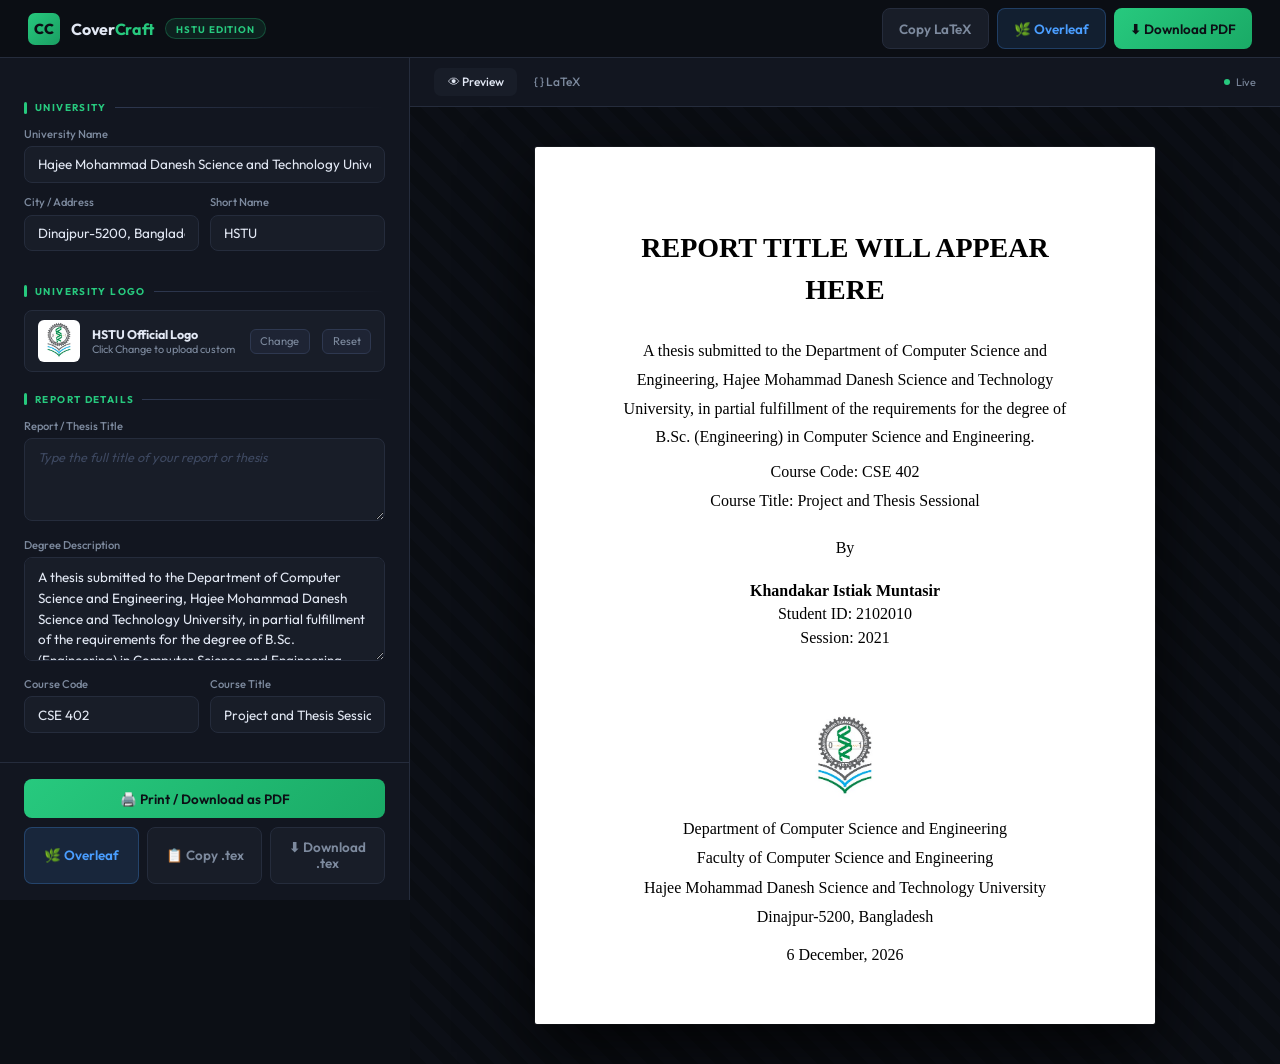
==== index.html @ f92fb7bc "Add files via upload new files uploaded" ====
<!DOCTYPE html>
<html lang="en">
<head>
  <meta charset="UTF-8"/>
  <meta name="viewport" content="width=device-width, initial-scale=1.0"/>
  <title>CoverCraft — HSTU Edition</title>
  <link href="https://fonts.googleapis.com/css2?family=Outfit:wght@300;400;500;600;700&display=swap" rel="stylesheet"/>
  <link rel="stylesheet" href="css/style.css"/>
</head>
<body>
<nav>
  <div class="nav-l">
    <div class="nav-logo">CC</div>
    <div class="nav-name">Cover<span>Craft</span></div>
    <div class="badge">HSTU Edition</div>
  </div>
  <div class="nav-r">
    <button class="btn bg" onclick="copyLatex()">Copy LaTeX</button>
    <button class="btn bb" onclick="openOverleaf()">🌿 Overleaf</button>
    <button class="btn bp" onclick="printPDF()">⬇ Download PDF</button>
  </div>
</nav>
<div class="workspace">
  <div class="form-panel">
    <div class="form-scroll">
      <div class="sec">University</div>
      <div class="field"><label>University Name</label><input id="uniName" value="Hajee Mohammad Danesh Science and Technology University" oninput="render()"/></div>
      <div class="r2">
        <div class="field"><label>City / Address</label><input id="uniCity" value="Dinajpur-5200, Bangladesh" oninput="render()"/></div>
        <div class="field"><label>Short Name</label><input id="uniShort" value="HSTU" oninput="render()"/></div>
      </div>
      <div class="sec">University Logo</div>
      <div class="logo-strip">
        <img id="logoThumb" class="logo-thumb" src="assets/hstu_logo.png" alt="logo"/>
        <div class="logo-info"><strong id="logoName">HSTU Official Logo</strong><span>Click Change to upload custom</span></div>
        <button class="bsm" onclick="document.getElementById('logoFileInput').click()">Change</button>
        <button class="bsm" onclick="resetLogo()">Reset</button>
        <input type="file" id="logoFileInput" accept="image/*" onchange="handleLogo(event)"/>
      </div>
      <div class="sec">Report Details</div>
      <div class="field"><label>Report / Thesis Title</label><textarea id="repTitle" rows="3" placeholder="Type the full title of your report or thesis" oninput="render()"></textarea></div>
      <div class="field"><label>Degree Description</label><textarea id="degDesc" rows="4" oninput="render()">A thesis submitted to the Department of Computer Science and Engineering, Hajee Mohammad Danesh Science and Technology University, in partial fulfillment of the requirements for the degree of B.Sc. (Engineering) in Computer Science and Engineering.</textarea></div>
      <div class="r2">
        <div class="field"><label>Course Code</label><input id="courseCode" value="CSE 402" oninput="render()"/></div>
        <div class="field"><label>Course Title</label><input id="courseTitle" value="Project and Thesis Sessional" oninput="render()"/></div>
      </div>
      <div class="sec">Department &amp; Faculty</div>
      <div class="field"><label>Department</label>
        <select id="deptSel" onchange="onDeptChange()">
          <optgroup label="── Faculty of Computer Science and Engineering ──">
            <option value="Computer Science and Engineering" selected>Computer Science and Engineering</option>
            <option value="Electrical and Electronic Engineering">Electrical and Electronic Engineering</option>
            <option value="Electronics and Communication Engineering">Electronics and Communication Engineering</option>
          </optgroup>
          <optgroup label="── Faculty of Agriculture ──">
            <option value="Agronomy">Agronomy</option>
            <option value="Horticulture">Horticulture</option>
            <option value="Soil Science">Soil Science</option>
            <option value="Entomology">Entomology</option>
            <option value="Plant Pathology">Plant Pathology</option>
            <option value="Genetics and Plant Breeding">Genetics and Plant Breeding</option>
            <option value="Crop Physiology and Ecology">Crop Physiology and Ecology</option>
            <option value="Agricultural Extension">Agricultural Extension</option>
            <option value="Agricultural Chemistry">Agricultural Chemistry</option>
            <option value="Agroforestry and Environment">Agroforestry and Environment</option>
            <option value="Biochemistry and Molecular Biology">Biochemistry and Molecular Biology</option>
          </optgroup>
          <optgroup label="── Faculty of Engineering ──">
            <option value="Agricultural and Industrial Engineering">Agricultural and Industrial Engineering</option>
            <option value="Food Processing and Preservation">Food Processing and Preservation</option>
            <option value="Food Engineering and Technology">Food Engineering and Technology</option>
            <option value="Food Science and Nutrition">Food Science and Nutrition</option>
            <option value="Architecture">Architecture</option>
            <option value="Civil Engineering">Civil Engineering</option>
            <option value="Mechanical Engineering">Mechanical Engineering</option>
          </optgroup>
          <optgroup label="── Faculty of Veterinary and Animal Science ──">
            <option value="Anatomy and Histology">Anatomy and Histology</option>
            <option value="Animal Science">Animal Science</option>
            <option value="Dairy and Poultry Science">Dairy and Poultry Science</option>
            <option value="Genetics and Animal Breeding">Genetics and Animal Breeding</option>
            <option value="Microbiology">Microbiology</option>
            <option value="Medicine, Surgery and Obstetrics">Medicine, Surgery and Obstetrics</option>
            <option value="Pathology and Parasitology">Pathology and Parasitology</option>
            <option value="Physiology and Pharmacology">Physiology and Pharmacology</option>
          </optgroup>
          <optgroup label="── Faculty of Business Studies ──">
            <option value="Accounting">Accounting</option>
            <option value="Finance and Banking">Finance and Banking</option>
            <option value="Management">Management</option>
            <option value="Marketing">Marketing</option>
          </optgroup>
          <optgroup label="── Faculty of Science ──">
            <option value="Chemistry">Chemistry</option>
            <option value="Physics">Physics</option>
            <option value="Mathematics">Mathematics</option>
            <option value="Statistics">Statistics</option>
          </optgroup>
          <optgroup label="── Faculty of Fisheries ──">
            <option value="Fisheries Biology and Genetics">Fisheries Biology and Genetics</option>
            <option value="Fisheries Management">Fisheries Management</option>
            <option value="Fisheries Technology">Fisheries Technology</option>
            <option value="Aquaculture">Aquaculture</option>
          </optgroup>
          <optgroup label="── Faculty of Social Science and Humanities ──">
            <option value="English">English</option>
            <option value="Economics">Economics</option>
            <option value="Sociology">Sociology</option>
            <option value="Development Studies">Development Studies</option>
          </optgroup>
          <option value="custom">Custom / Other</option>
        </select>
      </div>
      <div class="field" id="deptCustWrap" style="display:none"><label>Custom Department</label><input id="deptCust" placeholder="Type department name" oninput="render()"/></div>
      <div class="field"><label>Faculty</label>
        <select id="facSel" onchange="onFacChange()">
          <option value="Computer Science and Engineering" selected>Faculty of Computer Science and Engineering</option>
          <option value="Agriculture">Faculty of Agriculture</option>
          <option value="Engineering">Faculty of Engineering</option>
          <option value="Veterinary and Animal Science">Faculty of Veterinary and Animal Science</option>
          <option value="Business Studies">Faculty of Business Studies</option>
          <option value="Science">Faculty of Science</option>
          <option value="Fisheries">Faculty of Fisheries</option>
          <option value="Social Science and Humanities">Faculty of Social Science and Humanities</option>
          <option value="custom">Custom / Other</option>
        </select>
      </div>
      <div class="field" id="facCustWrap" style="display:none"><label>Custom Faculty</label><input id="facCust" placeholder="Type faculty name" oninput="render()"/></div>
      <div class="sec">Group Members <span style="font-size:.6rem;color:var(--muted);font-weight:400;text-transform:none;letter-spacing:0">(max 3)</span></div>
      <div class="members-wrap" id="membersList"></div>
      <button class="btn-add-m" id="addMemberBtn" onclick="addMember()">+ Add Member</button>
      <div class="sec">Submission Date</div>
      <div class="field"><label>Date</label><input id="subDate" type="date" oninput="render()"/></div>
      <div style="height:1rem"></div>
    </div>
    <div class="actions">
      <button class="btn bp" onclick="printPDF()">🖨️ Print / Download as PDF</button>
      <div class="btn-row3">
        <button class="btn bb" onclick="openOverleaf()">🌿 Overleaf</button>
        <button class="btn bg" onclick="copyLatex()">📋 Copy .tex</button>
        <button class="btn bg" onclick="downloadTex()">⬇ Download .tex</button>
      </div>
    </div>
  </div>
  <div class="preview-panel">
    <div class="preview-bar">
      <div class="tabs">
        <button class="ptab on" id="tab-prev" onclick="switchTab('prev')">👁 Preview</button>
        <button class="ptab" id="tab-latex" onclick="switchTab('latex')">{ } LaTeX</button>
      </div>
      <div class="live"><div class="live-dot"></div> Live</div>
    </div>
    <div class="canvas-area" id="pane-prev">
      <div class="cover-paper" id="coverPaper">
        <div class="cp-title" id="cp-title">REPORT TITLE WILL APPEAR HERE</div>
        <div class="t12 cp-desc" id="cp-desc"></div>
        <div class="t12" id="cp-code"></div>
        <div class="t12" id="cp-ctitle"></div>
        <div class="t12 cp-by">By</div>
        <table class="cp-members-table"><tbody id="cp-mtbody"></tbody></table>
        <div class="spacer"></div>
        <img id="cp-logo" class="cp-logo" src="assets/hstu_logo.png" alt="HSTU Logo"/>
        <div class="cp-dept" id="cp-dept"></div>
        <div class="cp-date" id="cp-date"></div>
      </div>
    </div>
    <div class="latex-pane" id="pane-latex">
      <div class="latex-toolbar">
        <div class="latex-file"><div class="dot-green"></div> main.tex</div>
        <div class="latex-actions">
          <button class="btn bg sm" onclick="copyLatex()">Copy</button>
          <button class="btn bg sm" onclick="downloadTex()">Download</button>
        </div>
      </div>
      <textarea id="latexSrc" spellcheck="false" readonly></textarea>
    </div>
  </div>
</div>
<div id="printFrame"></div>
<div class="toast" id="toast"><span id="toast-icon">✓</span><span id="toast-msg">Done!</span></div>
<script src="js/members.js"></script>
<script src="js/latex.js"></script>
<script src="js/pdf.js"></script>
<script src="js/app.js"></script>
</body>
</html>
---- css/style.css ----
/* ============================================================
   CoverCraft — HSTU Edition
   style.css
   ============================================================ */

/* ── RESET & VARIABLES ── */
*, *::before, *::after { box-sizing: border-box; margin: 0; padding: 0; }

:root {
  --bg:         #0c0f15;
  --panel:      #121620;
  --card:       #181d28;
  --card2:      #1e2434;
  --border:     #252c3c;
  --border2:    #2e3850;
  --green:      #27c97e;
  --green-dim:  rgba(39, 201, 126, 0.10);
  --green-glow: rgba(39, 201, 126, 0.22);
  --blue:       #4a9eff;
  --text:       #e2e8f4;
  --sub:        #7d8a9e;
  --muted:      #3d4860;
  --font:       'Outfit', sans-serif;
  --serif:      'Times New Roman', Times, serif;
}

/* ── BASE ── */
body {
  font-family: var(--font);
  background: var(--bg);
  color: var(--text);
  min-height: 100vh;
  display: flex;
  flex-direction: column;
}

body::before {
  content: '';
  position: fixed;
  inset: 0;
  pointer-events: none;
  z-index: 0;
  background-image: radial-gradient(rgba(39, 201, 126, 0.04) 1px, transparent 1px);
  background-size: 30px 30px;
}

/* ── NAV ── */
nav {
  position: sticky;
  top: 0;
  z-index: 300;
  height: 58px;
  display: flex;
  align-items: center;
  justify-content: space-between;
  padding: 0 1.75rem;
  background: rgba(12, 15, 21, 0.92);
  backdrop-filter: blur(16px);
  border-bottom: 1px solid var(--border);
}

.nav-l { display: flex; align-items: center; gap: .7rem; }

.nav-logo {
  width: 32px; height: 32px;
  border-radius: 7px;
  background: linear-gradient(135deg, #27c97e, #1a9e62);
  display: flex; align-items: center; justify-content: center;
  font-weight: 800; font-size: .9rem; color: #0c0f15;
}

.nav-name { font-size: 1rem; font-weight: 700; letter-spacing: -.02em; }
.nav-name span { color: var(--green); }

.badge {
  font-size: .6rem; font-weight: 700;
  letter-spacing: .1em; text-transform: uppercase;
  background: var(--green-dim);
  border: 1px solid rgba(39, 201, 126, .28);
  color: var(--green);
  padding: .22rem .6rem; border-radius: 20px;
}

.nav-r { display: flex; gap: .5rem; }

/* ── LAYOUT ── */
.workspace {
  position: relative;
  z-index: 1;
  display: grid;
  grid-template-columns: 410px 1fr;
  flex: 1;
  min-height: calc(100vh - 58px);
}

/* ── FORM PANEL ── */
.form-panel {
  border-right: 1px solid var(--border);
  height: calc(100vh - 58px);
  position: sticky;
  top: 58px;
  display: flex;
  flex-direction: column;
  background: var(--panel);
  overflow: hidden;
}

.form-scroll { flex: 1; overflow-y: auto; padding: 1.4rem 1.5rem 0; }

/* Section Headers */
.sec {
  font-size: .62rem; font-weight: 700;
  letter-spacing: .14em; text-transform: uppercase;
  color: var(--green);
  margin: 1.3rem 0 .8rem;
  display: flex; align-items: center; gap: .5rem;
}
.sec::before { content: ''; width: 3px; height: 12px; background: var(--green); border-radius: 2px; }
.sec::after  { content: ''; flex: 1; height: 1px; background: linear-gradient(90deg, var(--border2), transparent); }

/* Fields */
.field { margin-bottom: .8rem; }
.field label { display: block; font-size: .7rem; font-weight: 500; color: var(--sub); margin-bottom: .32rem; }

.field input,
.field select,
.field textarea {
  width: 100%;
  background: var(--card);
  border: 1px solid var(--border);
  border-radius: 8px;
  color: var(--text);
  font-family: var(--font);
  font-size: .84rem;
  padding: .58rem .82rem;
  outline: none;
  transition: border-color .16s, box-shadow .16s;
  -webkit-appearance: none;
}

.field input:focus,
.field select:focus,
.field textarea:focus {
  border-color: var(--green);
  box-shadow: 0 0 0 3px var(--green-glow);
}

.field input::placeholder,
.field textarea::placeholder { color: var(--muted); font-style: italic; font-size: .8rem; }
.field textarea { resize: vertical; min-height: 68px; line-height: 1.55; }

.field select {
  background-image: url("data:image/svg+xml,%3Csvg xmlns='http://www.w3.org/2000/svg' width='10' height='10' viewBox='0 0 10 10'%3E%3Cpath fill='%234a5568' d='M5 7L0 2h10z'/%3E%3C/svg%3E");
  background-repeat: no-repeat;
  background-position: right .8rem center;
  padding-right: 2rem;
  cursor: pointer;
}
.field select option { background: var(--card2); }

.r2 { display: grid; grid-template-columns: 1fr 1fr; gap: .65rem; }

/* Logo Strip */
.logo-strip {
  display: flex; align-items: center; gap: .75rem;
  background: var(--card);
  border: 1px solid var(--border);
  border-radius: 8px;
  padding: .55rem .8rem;
}
.logo-thumb { width: 42px; height: 42px; border-radius: 6px; object-fit: contain; background: #fff; flex-shrink: 0; padding: 2px; }
.logo-info { flex: 1; min-width: 0; }
.logo-info span { display: block; font-size: .68rem; color: var(--sub); }
.logo-info strong { font-size: .78rem; color: var(--text); white-space: nowrap; overflow: hidden; text-overflow: ellipsis; display: block; }
.bsm {
  font-size: .7rem; padding: .28rem .6rem; border-radius: 6px;
  background: var(--card2); border: 1px solid var(--border2);
  color: var(--sub); cursor: pointer; font-family: var(--font);
  transition: all .15s; white-space: nowrap;
}
.bsm:hover { border-color: var(--green); color: var(--green); }
#logoFileInput { display: none; }

/* Member Cards */
.members-wrap { display: flex; flex-direction: column; gap: .6rem; }

.member-card {
  background: var(--card);
  border: 1px solid var(--border);
  border-radius: 9px;
  padding: .7rem .8rem;
}

.member-head {
  display: flex; align-items: center; justify-content: space-between;
  margin-bottom: .5rem;
}
.member-num { font-size: .65rem; font-weight: 700; letter-spacing: .06em; color: var(--green); text-transform: uppercase; }

.btn-rm {
  width: 22px; height: 22px; border-radius: 5px;
  background: transparent; border: 1px solid var(--border2);
  color: var(--muted); font-size: .75rem;
  cursor: pointer; display: flex; align-items: center; justify-content: center;
  transition: all .15s;
}
.btn-rm:hover { border-color: #e74c3c; color: #e74c3c; background: rgba(231,76,60,.08); }

.member-fields { display: grid; grid-template-columns: 1fr 1fr; gap: .5rem; }
.member-fields input {
  background: var(--card2); border: 1px solid var(--border);
  border-radius: 6px; color: var(--text); font-family: var(--font);
  font-size: .8rem; padding: .45rem .65rem;
  outline: none; width: 100%; transition: border-color .15s;
}
.member-fields input:focus { border-color: var(--green); }
.member-fields input::placeholder { color: var(--muted); font-style: italic; font-size: .76rem; }
.span2 { grid-column: span 2; }

.btn-add-m {
  display: flex; align-items: center; justify-content: center; gap: .4rem;
  width: 100%; padding: .5rem; border-radius: 8px;
  background: transparent; border: 1px dashed var(--border2);
  color: var(--sub); font-family: var(--font); font-size: .78rem;
  cursor: pointer; transition: all .18s; margin-top: .3rem;
}
.btn-add-m:hover { border-color: var(--green); color: var(--green); }

/* Actions Bar */
.actions {
  padding: 1rem 1.5rem; flex-shrink: 0;
  border-top: 1px solid var(--border);
  background: var(--panel);
  display: flex; flex-direction: column; gap: .55rem;
}

/* ── BUTTONS ── */
.btn {
  display: flex; align-items: center; justify-content: center; gap: .5rem;
  padding: .72rem 1rem; border-radius: 8px; border: none;
  font-family: var(--font); font-size: .84rem; font-weight: 600;
  cursor: pointer; transition: all .18s;
}
.bp { background: linear-gradient(135deg, #27c97e, #1aaa66); color: #0c0f15; }
.bp:hover { transform: translateY(-1px); box-shadow: 0 6px 20px var(--green-glow); }
.bg { background: var(--card); color: var(--sub); border: 1px solid var(--border); }
.bg:hover { border-color: var(--sub); color: var(--text); }
.bb { background: rgba(74,158,255,.12); color: var(--blue); border: 1px solid rgba(74,158,255,.25); }
.bb:hover { background: rgba(74,158,255,.2); }
.btn-row3 { display: grid; grid-template-columns: 1fr 1fr 1fr; gap: .5rem; }
.sm { padding: .3rem .65rem !important; font-size: .7rem !important; }

/* ── PREVIEW PANEL ── */
.preview-panel { display: flex; flex-direction: column; background: #0a0d12; }

.preview-bar {
  display: flex; align-items: center; justify-content: space-between;
  padding: .65rem 1.5rem;
  background: var(--panel);
  border-bottom: 1px solid var(--border);
  flex-shrink: 0;
}

.tabs { display: flex; gap: .2rem; }
.ptab {
  padding: .38rem .85rem; border-radius: 7px; border: none;
  font-family: var(--font); font-size: .75rem; font-weight: 500;
  cursor: pointer; background: transparent; color: var(--sub);
  transition: all .15s;
}
.ptab.on { background: var(--card); color: var(--text); }
.ptab:hover:not(.on) { color: var(--text); }

.live { display: flex; align-items: center; gap: .4rem; font-size: .68rem; color: var(--sub); }
.live-dot {
  width: 6px; height: 6px; border-radius: 50%;
  background: var(--green);
  animation: pulse 2s infinite;
}
@keyframes pulse { 0%,100%{ opacity:1 } 50%{ opacity:.4 } }

/* ── COVER CANVAS ── */
.canvas-area {
  flex: 1; overflow: auto;
  display: flex; align-items: flex-start; justify-content: center;
  padding: 2.5rem 2rem;
  background: repeating-linear-gradient(45deg,#0a0d12,#0a0d12 12px,#0c0f16 12px,#0c0f16 24px);
}

/* A4 Cover Paper */
.cover-paper {
  background: #fff;
  width: 620px;
  min-height: 877px;
  border-radius: 2px;
  box-shadow: 0 28px 70px rgba(0,0,0,.75), 0 0 0 1px rgba(255,255,255,.05);
  padding: 80px 80px 60px;
  font-family: var(--serif);
  color: #000;
  display: flex;
  flex-direction: column;
  align-items: center;
  text-align: center;
  flex-shrink: 0;
}

/* Title: 21pt bold uppercase */
.cp-title {
  font-size: 21pt;
  font-weight: 700;
  font-family: var(--serif);
  text-transform: uppercase;
  line-height: 1.5;
  margin-bottom: 26px;
  word-break: normal;
  overflow-wrap: break-word;
  width: 100%;
}

/* All body text: 12pt */
.t12 {
  font-size: 12pt;
  font-family: var(--serif);
  font-weight: 400;
  line-height: 1.8;
  color: #000;
}

.cp-desc   { max-width: 100%; margin-bottom: 6px; }
.cp-by     { margin: 18px 0 16px; }

/* Members Table — full width equal columns */
.cp-members-table {
  width: 100%;
  border-collapse: collapse;
  table-layout: auto;
}
.cp-members-table td {
  text-align: center;
  padding: 1px 14px;
  vertical-align: middle;
  white-space: nowrap;
  font-family: var(--serif);
  font-size: 12pt;
  line-height: 1.35;
}
.cp-members-table .row-name td {
  font-weight: 700;
  font-size: 12pt;
  white-space: nowrap;
}
.cp-members-table .row-id td,
.cp-members-table .row-sess td {
  font-weight: 400;
  font-size: 12pt;
  white-space: nowrap;
}

.spacer { flex: 1; min-height: 24px; }

.cp-logo { width: 88px; height: 88px; object-fit: contain; margin-bottom: 12px; flex-shrink: 0; }

.cp-dept { font-size: 12pt; font-family: var(--serif); font-weight: 400; line-height: 1.85; color: #000; }
.cp-date { font-size: 12pt; font-family: var(--serif); font-weight: 400; color: #000; margin-top: 14px; }

/* ── LATEX PANE ── */
.latex-pane { flex: 1; display: none; flex-direction: column; }
.latex-pane.show { display: flex; }

.latex-toolbar {
  display: flex; align-items: center; justify-content: space-between;
  padding: .55rem 1.2rem;
  background: var(--panel);
  border-bottom: 1px solid var(--border);
}
.latex-file  { display: flex; align-items: center; gap: .4rem; font-size: .72rem; color: var(--sub); }
.latex-actions { display: flex; gap: .4rem; }
.dot-green { width: 7px; height: 7px; border-radius: 50%; background: var(--green); }

#latexSrc {
  flex: 1;
  background: #070a0f;
  color: #abb2bf;
  font-family: 'Courier New', monospace;
  font-size: .77rem;
  line-height: 1.8;
  padding: 1.4rem;
  border: none; outline: none; resize: none;
  height: calc(100vh - 140px);
  overflow-y: auto;
}

/* ── TOAST ── */
.toast {
  position: fixed; bottom: 1.5rem; right: 1.5rem; z-index: 999;
  background: var(--card2); border: 1px solid var(--border);
  border-radius: 9px; padding: .8rem 1.2rem;
  font-size: .8rem; display: flex; align-items: center; gap: .55rem;
  box-shadow: 0 12px 36px rgba(0,0,0,.5);
  transform: translateY(60px); opacity: 0;
  transition: all .3s cubic-bezier(.34, 1.56, .64, 1);
}
.toast.show { transform: translateY(0); opacity: 1; }

/* ── PRINT FRAME ── */
#printFrame { display: none; }
@media print {
  body > *:not(#printFrame) { display: none !important; }
  #printFrame { display: block !important; }
}

/* ── SCROLLBAR ── */
::-webkit-scrollbar { width: 5px; }
::-webkit-scrollbar-track { background: transparent; }
::-webkit-scrollbar-thumb { background: var(--border); border-radius: 3px; }
::-webkit-scrollbar-thumb:hover { background: var(--sub); }

/* ── RESPONSIVE ── */
@media (max-width: 860px) {
  .workspace { grid-template-columns: 1fr; }
  .form-panel { height: auto; position: static; }
}
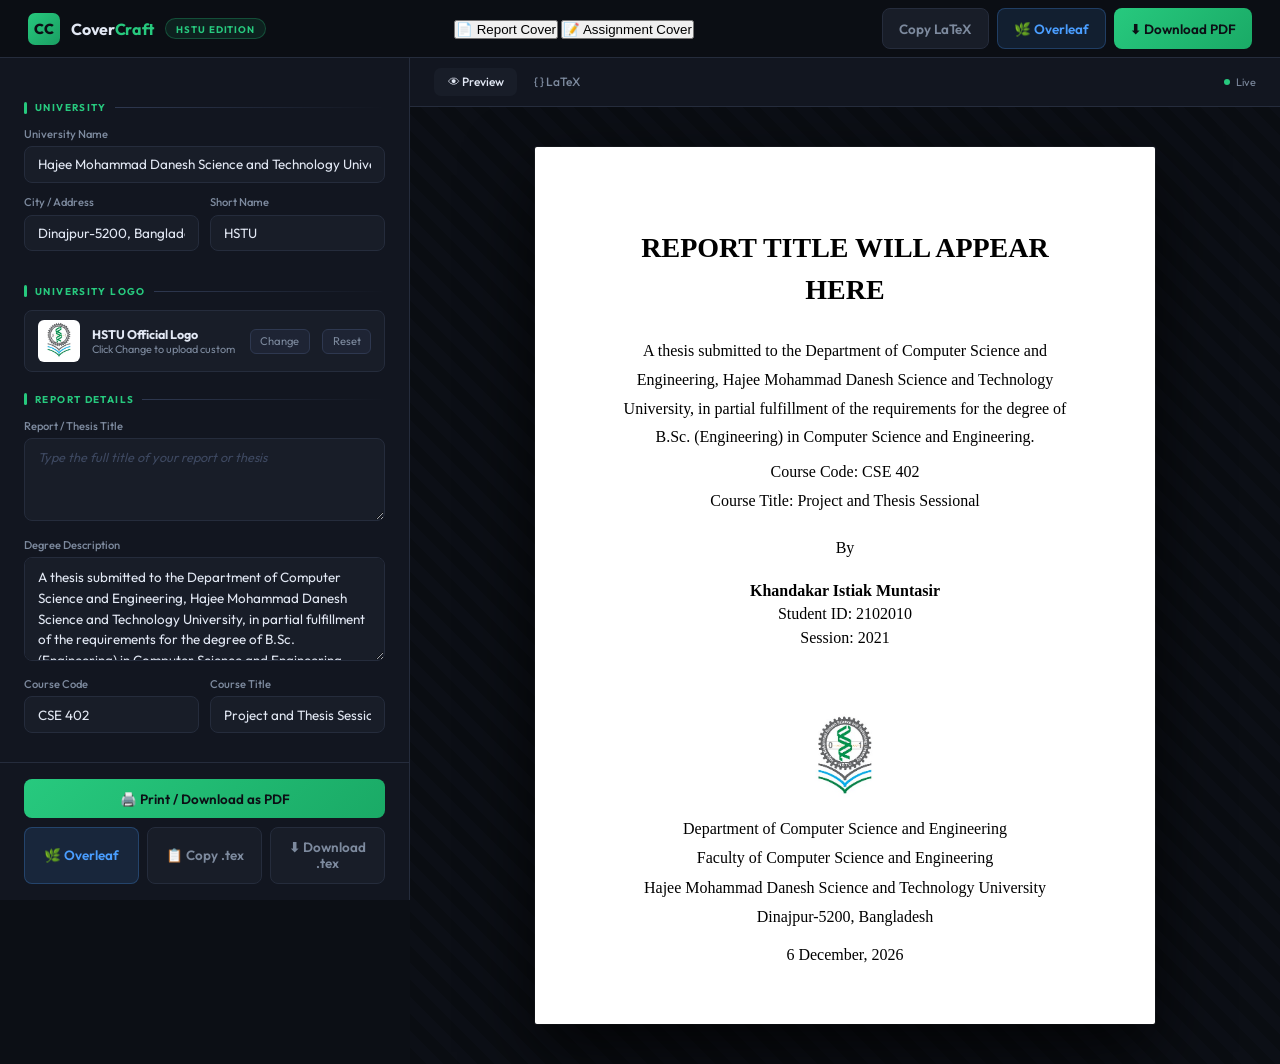
==== commit d458a27a: "updated index Added navigation buttons for report and assignment modes, along with an assignment wor" ====
--- a/index.html
+++ b/index.html
@@ -14,10 +14,17 @@
     <div class="nav-name">Cover<span>Craft</span></div>
     <div class="badge">HSTU Edition</div>
   </div>
-  <div class="nav-r">
+  <div class="nav-mid">
+    <button class="mode-btn on" id="mode-report" onclick="switchMode('report')">📄 Report Cover</button>
+    <button class="mode-btn" id="mode-assign" onclick="switchMode('assign')">📝 Assignment Cover</button>
+  </div>
+  <div class="nav-r" id="nav-actions-report">
     <button class="btn bg" onclick="copyLatex()">Copy LaTeX</button>
     <button class="btn bb" onclick="openOverleaf()">🌿 Overleaf</button>
     <button class="btn bp" onclick="printPDF()">⬇ Download PDF</button>
+  </div>
+  <div class="nav-r" id="nav-actions-assign" style="display:none">
+    <button class="btn bp" onclick="printAssign()">⬇ Download PDF</button>
   </div>
 </nav>
 <div class="workspace">
@@ -176,11 +183,132 @@
     </div>
   </div>
 </div>
+<!-- ── ASSIGNMENT WORKSPACE ── -->
+<div class="workspace" id="workspace-assign" style="display:none">
+  <div class="form-panel">
+    <div class="form-scroll">
+      <div class="sec">University</div>
+      <div class="field"><label>University Name</label><input id="a-uniName" value="Hajee Mohammad Danesh Science and Technology University" oninput="renderAssign()"/></div>
+      <div class="field"><label>City / Address</label><input id="a-uniCity" value="Dinajpur-5200, Bangladesh" oninput="renderAssign()"/></div>
+      <div class="sec">Assignment Details</div>
+      <div class="field"><label>Assignment Number / Title</label><input id="a-title" value="Assignment #01" oninput="renderAssign()"/></div>
+      <div class="r2">
+        <div class="field"><label>Course Code</label><input id="a-courseCode" value="CSE 403" oninput="renderAssign()"/></div>
+        <div class="field"><label>Course Title</label><input id="a-courseTitle" placeholder="e.g. Software Engineering" oninput="renderAssign()"/></div>
+      </div>
+      <div class="sec">Submitted By</div>
+      <div class="field"><label>Full Name</label><input id="a-name" value="Khandakar Istiak Muntasir" oninput="renderAssign()"/></div>
+      <div class="r2">
+        <div class="field"><label>Roll / Student ID</label><input id="a-roll" value="2102010" oninput="renderAssign()"/></div>
+        <div class="field"><label>Batch / Session</label><input id="a-batch" value="2021" oninput="renderAssign()"/></div>
+      </div>
+      <div class="r2">
+        <div class="field"><label>Level</label><input id="a-level" value="4" oninput="renderAssign()"/></div>
+        <div class="field"><label>Semester</label><input id="a-semester" value="I" oninput="renderAssign()"/></div>
+      </div>
+      <div class="field"><label>Department</label>
+        <select id="a-deptSel" onchange="renderAssign()">
+          <optgroup label="── Faculty of Computer Science and Engineering ──">
+            <option value="Computer Science and Engineering" selected>Computer Science and Engineering</option>
+            <option value="Electrical and Electronic Engineering">Electrical and Electronic Engineering</option>
+            <option value="Electronics and Communication Engineering">Electronics and Communication Engineering</option>
+          </optgroup>
+          <optgroup label="── Faculty of Agriculture ──">
+            <option value="Agronomy">Agronomy</option>
+            <option value="Horticulture">Horticulture</option>
+            <option value="Soil Science">Soil Science</option>
+            <option value="Entomology">Entomology</option>
+            <option value="Plant Pathology">Plant Pathology</option>
+            <option value="Genetics and Plant Breeding">Genetics and Plant Breeding</option>
+            <option value="Crop Physiology and Ecology">Crop Physiology and Ecology</option>
+            <option value="Agricultural Extension">Agricultural Extension</option>
+            <option value="Agricultural Chemistry">Agricultural Chemistry</option>
+            <option value="Agroforestry and Environment">Agroforestry and Environment</option>
+            <option value="Biochemistry and Molecular Biology">Biochemistry and Molecular Biology</option>
+          </optgroup>
+          <optgroup label="── Faculty of Engineering ──">
+            <option value="Agricultural and Industrial Engineering">Agricultural and Industrial Engineering</option>
+            <option value="Food Processing and Preservation">Food Processing and Preservation</option>
+            <option value="Food Engineering and Technology">Food Engineering and Technology</option>
+            <option value="Food Science and Nutrition">Food Science and Nutrition</option>
+            <option value="Architecture">Architecture</option>
+            <option value="Civil Engineering">Civil Engineering</option>
+            <option value="Mechanical Engineering">Mechanical Engineering</option>
+          </optgroup>
+          <optgroup label="── Faculty of Veterinary and Animal Science ──">
+            <option value="Anatomy and Histology">Anatomy and Histology</option>
+            <option value="Animal Science">Animal Science</option>
+            <option value="Dairy and Poultry Science">Dairy and Poultry Science</option>
+            <option value="Genetics and Animal Breeding">Genetics and Animal Breeding</option>
+            <option value="Microbiology">Microbiology</option>
+            <option value="Medicine, Surgery and Obstetrics">Medicine, Surgery and Obstetrics</option>
+            <option value="Pathology and Parasitology">Pathology and Parasitology</option>
+            <option value="Physiology and Pharmacology">Physiology and Pharmacology</option>
+          </optgroup>
+          <optgroup label="── Faculty of Business Studies ──">
+            <option value="Accounting">Accounting</option>
+            <option value="Finance and Banking">Finance and Banking</option>
+            <option value="Management">Management</option>
+            <option value="Marketing">Marketing</option>
+          </optgroup>
+          <optgroup label="── Faculty of Science ──">
+            <option value="Chemistry">Chemistry</option>
+            <option value="Physics">Physics</option>
+            <option value="Mathematics">Mathematics</option>
+            <option value="Statistics">Statistics</option>
+          </optgroup>
+          <optgroup label="── Faculty of Fisheries ──">
+            <option value="Fisheries Biology and Genetics">Fisheries Biology and Genetics</option>
+            <option value="Fisheries Management">Fisheries Management</option>
+            <option value="Fisheries Technology">Fisheries Technology</option>
+            <option value="Aquaculture">Aquaculture</option>
+          </optgroup>
+          <optgroup label="── Faculty of Social Science and Humanities ──">
+            <option value="English">English</option>
+            <option value="Economics">Economics</option>
+            <option value="Sociology">Sociology</option>
+            <option value="Development Studies">Development Studies</option>
+          </optgroup>
+          <option value="custom-a">Custom / Other</option>
+        </select>
+      </div>
+      <div class="field" id="a-deptCustWrap" style="display:none"><label>Custom Department</label><input id="a-deptCust" placeholder="Type department name" oninput="renderAssign()"/></div>
+      <div class="sec">Submitted To</div>
+      <div class="field"><label>Teacher Name</label><input id="a-teacher" value="Dr. Ashish Kumar Mandal" oninput="renderAssign()"/></div>
+      <div class="field"><label>Designation</label><input id="a-designation" value="Professor" oninput="renderAssign()"/></div>
+      <div class="field"><label>Teacher Department</label><input id="a-teacherDept" value="Department of Computer Science and Engineering" oninput="renderAssign()"/></div>
+      <div class="field"><label>Teacher University</label><input id="a-teacherUni" value="Hajee Mohammad Danesh Science and Technology University" oninput="renderAssign()"/></div>
+      <div class="sec">Submission Date</div>
+      <div class="field"><label>Date</label><input id="a-date" type="date" oninput="renderAssign()"/></div>
+      <div style="height:1rem"></div>
+    </div>
+    <div class="actions">
+      <button class="btn bp" onclick="printAssign()">🖨️ Print / Download as PDF</button>
+    </div>
+  </div>
+  <div class="preview-panel">
+    <div class="preview-bar">
+      <div class="tabs"><span style="font-size:.75rem;color:var(--sub)">👁 Live Preview</span></div>
+      <div class="live"><div class="live-dot"></div> Live</div>
+    </div>
+    <div class="canvas-area">
+      <div class="cover-paper" id="assignPaper">
+        <img id="a-logo" class="cp-logo" src="assets/hstu_logo.png" alt="HSTU Logo" style="width:96px;height:96px;margin-bottom:10px"/>
+        <div class="ap-uni" id="ap-uni"></div>
+        <div class="ap-title" id="ap-title"></div>
+        <div class="ap-box" id="ap-box"></div>
+        <div class="ap-date" id="ap-date"></div>
+      </div>
+    </div>
+  </div>
+</div>
+
 <div id="printFrame"></div>
 <div class="toast" id="toast"><span id="toast-icon">✓</span><span id="toast-msg">Done!</span></div>
 <script src="js/members.js"></script>
 <script src="js/latex.js"></script>
 <script src="js/pdf.js"></script>
 <script src="js/app.js"></script>
+<script src="js/assignment.js"></script>
 </body>
 </html>
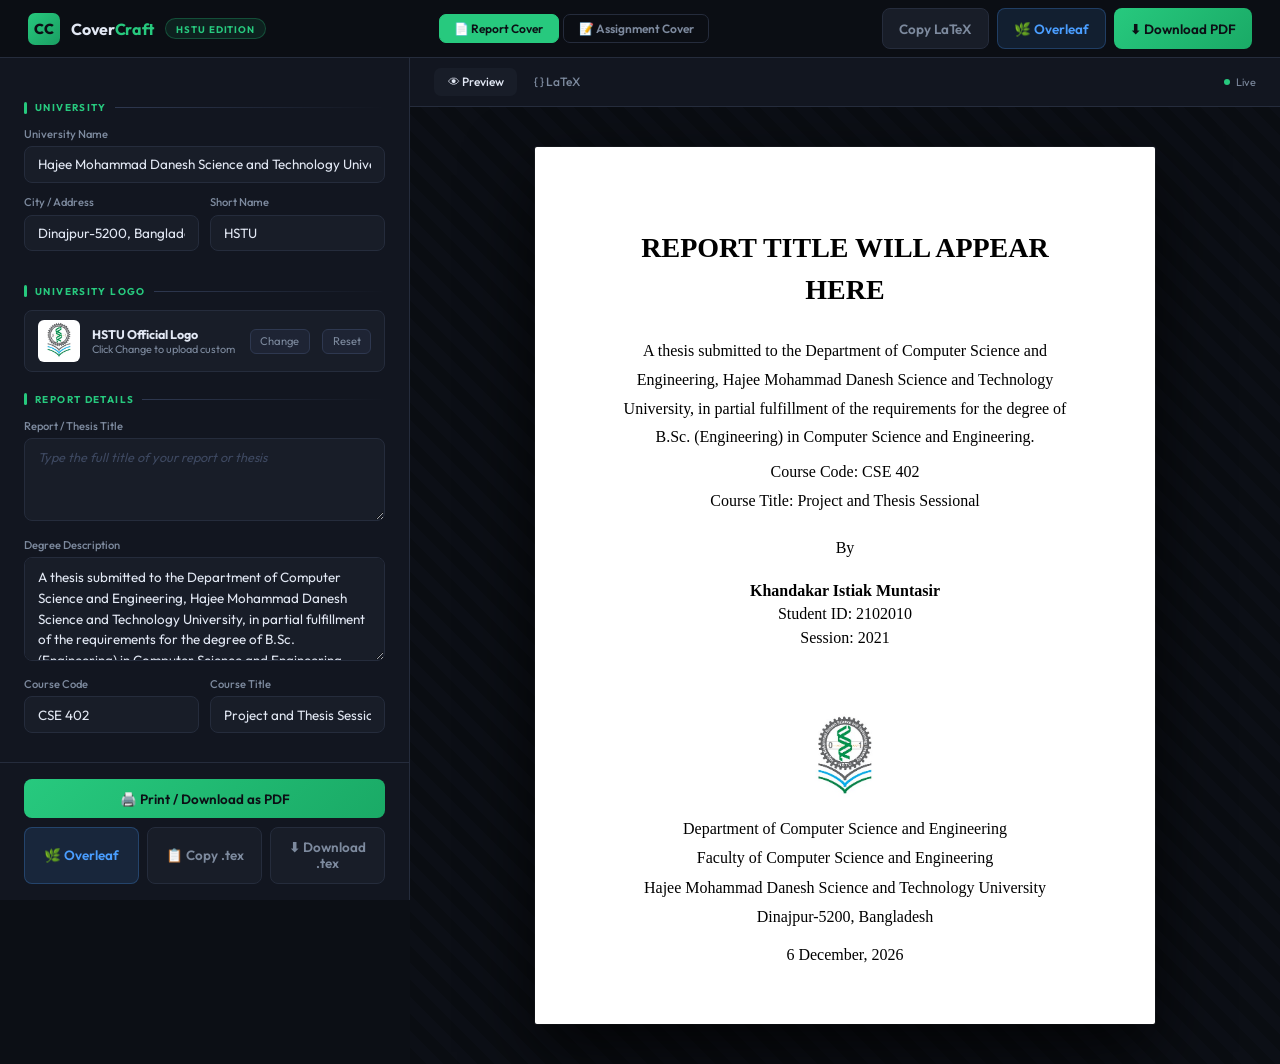
==== commit 86d0412a: "daf Adjusted logo size and added sections for 'Submitted By' and 'Submitted To'." ====
--- a/index.html
+++ b/index.html
@@ -293,10 +293,18 @@
     </div>
     <div class="canvas-area">
       <div class="cover-paper" id="assignPaper">
-        <img id="a-logo" class="cp-logo" src="assets/hstu_logo.png" alt="HSTU Logo" style="width:96px;height:96px;margin-bottom:10px"/>
+        <img id="a-logo" class="cp-logo" src="assets/hstu_logo.png" alt="HSTU Logo" style="width:88px;height:88px;margin-bottom:8px"/>
         <div class="ap-uni" id="ap-uni"></div>
         <div class="ap-title" id="ap-title"></div>
-        <div class="ap-box" id="ap-box"></div>
+        <div class="ap-section-wrap">
+          <div class="ap-section-label">Submitted By</div>
+          <div id="ap-by"></div>
+        </div>
+        <div class="ap-section-wrap">
+          <div class="ap-section-label">Submitted To:</div>
+          <div id="ap-to"></div>
+        </div>
+        <div class="spacer"></div>
         <div class="ap-date" id="ap-date"></div>
       </div>
     </div>
--- a/css/style.css
+++ b/css/style.css
@@ -420,3 +420,38 @@
   .workspace { grid-template-columns: 1fr; }
   .form-panel { height: auto; position: static; }
 }
+
+/* ── MODE SWITCHER ── */
+.nav-mid { display: flex; gap: .3rem; }
+.mode-btn {
+  padding: .38rem .9rem; border-radius: 7px; border: 1px solid var(--border);
+  font-family: var(--font); font-size: .75rem; font-weight: 600;
+  cursor: pointer; background: transparent; color: var(--sub);
+  transition: all .18s;
+}
+.mode-btn.on { background: var(--green); color: #0c0f15; border-color: var(--green); }
+.mode-btn:hover:not(.on) { border-color: var(--green); color: var(--green); }
+
+/* ── ASSIGNMENT COVER PAPER ── */
+.ap-uni {
+  font-family: var(--serif); font-size: 14pt; font-weight: 700;
+  text-transform: uppercase; letter-spacing: .03em;
+  line-height: 1.5; margin-bottom: 20px; color: #000;
+  font-variant: small-caps;
+}
+.ap-title {
+  font-family: var(--serif); font-size: 16pt; font-weight: 700;
+  text-transform: uppercase; margin-bottom: 32px;
+  color: #000; letter-spacing: .04em; font-variant: small-caps;
+}
+.ap-box {
+  width: 80%; border: 1.5px solid #000;
+  padding: 20px 28px; margin-bottom: 28px;
+  font-family: var(--serif); font-size: 11.5pt;
+  line-height: 2; color: #000; text-align: left;
+}
+.ap-box .ap-section { font-weight: 700; margin-top: 10px; margin-bottom: 4px; font-size: 12pt; }
+.ap-date {
+  font-family: var(--serif); font-size: 12pt; font-weight: 700;
+  text-transform: uppercase; color: #000; font-variant: small-caps;
+}
